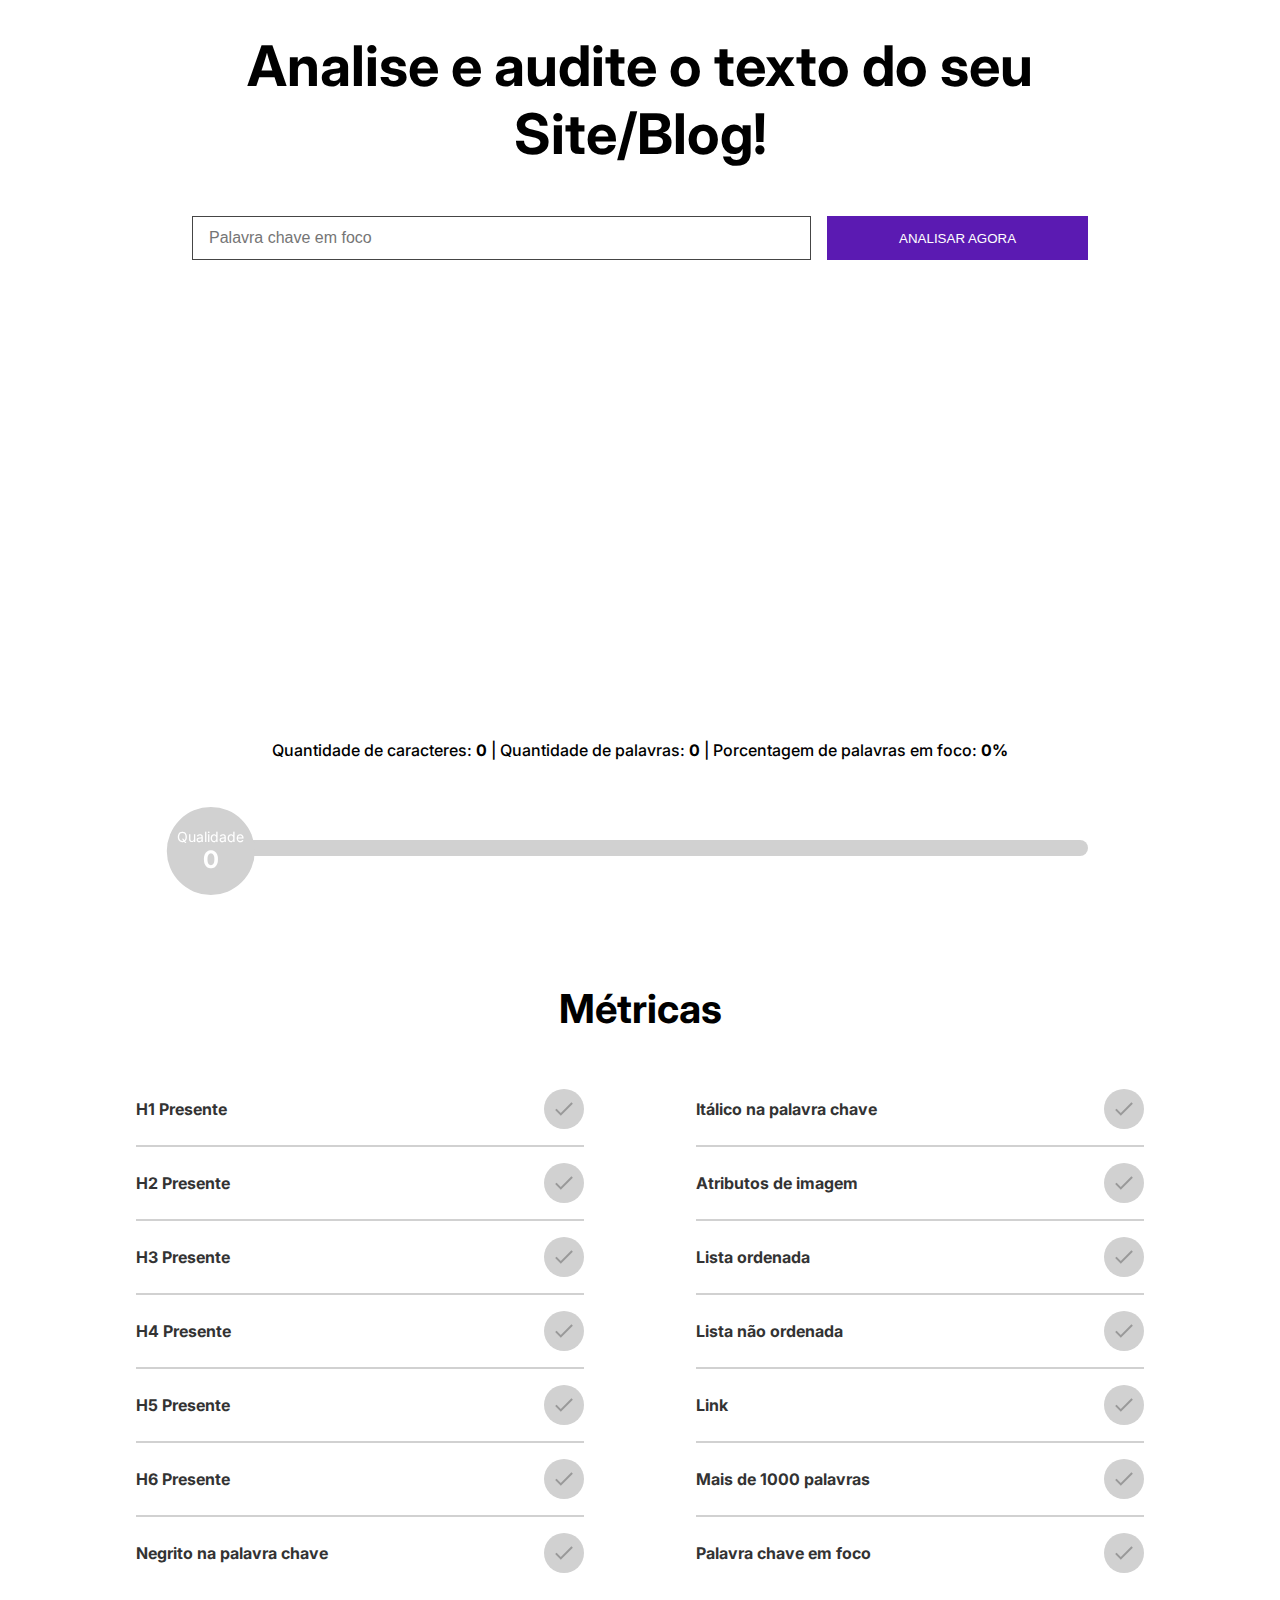
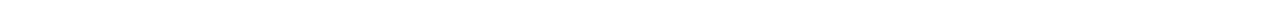
==== index.html @ 6575f0d0 "Finalização de projeto" ====
<!DOCTYPE html>
<html lang="pt-BR">

<head>
  <link rel="preconnect" href="https://fonts.googleapis.com">
  <link rel="preconnect" href="https://fonts.gstatic.com" crossorigin>

  <meta charset="UTF-8">
  <meta http-equiv="X-UA-Compatible" content="IE=edge">
  <meta name="viewport" content="width=device-width, initial-scale=1.0">

  <title>Document</title>

  <link href="https://cdn.quilljs.com/1.3.6/quill.snow.css" rel="stylesheet">
  <link rel="stylesheet" href="styles.css">

  <link href="https://fonts.googleapis.com/css2?family=Inter:wght@400;500;600;700&display=swap" rel="stylesheet">
</head>

<body>
  <main>
    <section class="auditor-de-texto-container">
      <header>
        <h1>Analise e audite o texto do seu Site/Blog!</h1>

        <div class="palavra-em-foco-container">
          <div class="input-wrapper">
            <input type="text" placeholder="Palavra chave em foco" class="palavra-chave">

            <button type="button" class="analisar-texto" onclick="analisarTexto()">
              Analisar agora
            </button>
          </div>
        </div>
      </header>

      <main>
        <section class="editor-de-texto">
          <!-- Editor Quill -->
        </section>
        <section class="info-do-texto">
          <p>Quantidade de caracteres: <span class="char-counter">0 </span>
            | Quantidade de palavras: <span class="word-counter">0 </span>
            | Porcentagem de palavras em foco: <span class="focus-counter">0%</span></p>

        </section>
        <section class="resultado">
          <div class="barra-de-resultado">
            <div class="pontuacao">
              <div class="circle">
                <span>Qualidade</span>
                <strong>0</strong>
              </div>
            </div>
          </div>
        </section>
      </main>

      <footer>
        <section class="metricas">
          <h2>Métricas</h2>

          <div class="check-de-metricas">
            <ul>
              <li>
                H1 Presente
                <div class="check h1">
                  <svg width="24" height="24" viewBox="0 0 24 24" fill="none" xmlns="http://www.w3.org/2000/svg">
                    <path
                      d="M20.8389 6.69459L8.81811 18.7154L3.16125 13.0586L4.57125 11.6486L8.81811 15.8854L19.4289 5.28459L20.8389 6.69459Z"
                      fill="#999" />
                  </svg>
                </div>
              </li>
              <li>
                H2 Presente
                <div class="check h2">
                  <svg width="24" height="24" viewBox="0 0 24 24" fill="none" xmlns="http://www.w3.org/2000/svg">
                    <path
                      d="M20.8389 6.69459L8.81811 18.7154L3.16125 13.0586L4.57125 11.6486L8.81811 15.8854L19.4289 5.28459L20.8389 6.69459Z"
                      fill="#999" />
                  </svg>
                </div>
              </li>
              <li>
                H3 Presente
                <div class="check h3">
                  <svg width="24" height="24" viewBox="0 0 24 24" fill="none" xmlns="http://www.w3.org/2000/svg">
                    <path
                      d="M20.8389 6.69459L8.81811 18.7154L3.16125 13.0586L4.57125 11.6486L8.81811 15.8854L19.4289 5.28459L20.8389 6.69459Z"
                      fill="#999" />
                  </svg>
                </div>
              </li>
              <li>
                H4 Presente
                <div class="check h4">
                  <svg width="24" height="24" viewBox="0 0 24 24" fill="none" xmlns="http://www.w3.org/2000/svg">
                    <path
                      d="M20.8389 6.69459L8.81811 18.7154L3.16125 13.0586L4.57125 11.6486L8.81811 15.8854L19.4289 5.28459L20.8389 6.69459Z"
                      fill="#999" />
                  </svg>
                </div>
              </li>
              <li>
                H5 Presente
                <div class="check h5">
                  <svg width="24" height="24" viewBox="0 0 24 24" fill="none" xmlns="http://www.w3.org/2000/svg">
                    <path
                      d="M20.8389 6.69459L8.81811 18.7154L3.16125 13.0586L4.57125 11.6486L8.81811 15.8854L19.4289 5.28459L20.8389 6.69459Z"
                      fill="#999" />
                  </svg>
                </div>
              </li>
              <li>
                H6 Presente
                <div class="check h6">
                  <svg width="24" height="24" viewBox="0 0 24 24" fill="none" xmlns="http://www.w3.org/2000/svg">
                    <path
                      d="M20.8389 6.69459L8.81811 18.7154L3.16125 13.0586L4.57125 11.6486L8.81811 15.8854L19.4289 5.28459L20.8389 6.69459Z"
                      fill="#999" />
                  </svg>
                </div>
              </li>
              <li>
                Negrito na palavra chave
                <div class="check negrito">
                  <svg width="24" height="24" viewBox="0 0 24 24" fill="none" xmlns="http://www.w3.org/2000/svg">
                    <path
                      d="M20.8389 6.69459L8.81811 18.7154L3.16125 13.0586L4.57125 11.6486L8.81811 15.8854L19.4289 5.28459L20.8389 6.69459Z"
                      fill="#999" />
                  </svg>
                </div>
              </li>
            </ul>

            <ul>
              <li>
                Itálico na palavra chave
                <div class="check italico">
                  <svg width="24" height="24" viewBox="0 0 24 24" fill="none" xmlns="http://www.w3.org/2000/svg">
                    <path
                      d="M20.8389 6.69459L8.81811 18.7154L3.16125 13.0586L4.57125 11.6486L8.81811 15.8854L19.4289 5.28459L20.8389 6.69459Z"
                      fill="#999" />
                  </svg>
                </div>
              </li>
              <li>
                Atributos de imagem
                <div class="check imagem">
                  <svg width="24" height="24" viewBox="0 0 24 24" fill="none" xmlns="http://www.w3.org/2000/svg">
                    <path
                      d="M20.8389 6.69459L8.81811 18.7154L3.16125 13.0586L4.57125 11.6486L8.81811 15.8854L19.4289 5.28459L20.8389 6.69459Z"
                      fill="#999" />
                  </svg>
                </div>
              </li>
              <li>
                Lista ordenada
                <div class="check ol">
                  <svg width="24" height="24" viewBox="0 0 24 24" fill="none" xmlns="http://www.w3.org/2000/svg">
                    <path
                      d="M20.8389 6.69459L8.81811 18.7154L3.16125 13.0586L4.57125 11.6486L8.81811 15.8854L19.4289 5.28459L20.8389 6.69459Z"
                      fill="#999" />
                  </svg>
                </div>
              </li>
              <li>
                Lista não ordenada
                <div class="check ul">
                  <svg width="24" height="24" viewBox="0 0 24 24" fill="none" xmlns="http://www.w3.org/2000/svg">
                    <path
                      d="M20.8389 6.69459L8.81811 18.7154L3.16125 13.0586L4.57125 11.6486L8.81811 15.8854L19.4289 5.28459L20.8389 6.69459Z"
                      fill="#999" />
                  </svg>
                </div>
              </li>
              <li>
                Link
                <div class="check link">
                  <svg width="24" height="24" viewBox="0 0 24 24" fill="none" xmlns="http://www.w3.org/2000/svg">
                    <path
                      d="M20.8389 6.69459L8.81811 18.7154L3.16125 13.0586L4.57125 11.6486L8.81811 15.8854L19.4289 5.28459L20.8389 6.69459Z"
                      fill="#999" />
                  </svg>
                </div>
              </li>
              <li>
                Mais de 1000 palavras
                <div class="check palavras">
                  <svg width="24" height="24" viewBox="0 0 24 24" fill="none" xmlns="http://www.w3.org/2000/svg">
                    <path
                      d="M20.8389 6.69459L8.81811 18.7154L3.16125 13.0586L4.57125 11.6486L8.81811 15.8854L19.4289 5.28459L20.8389 6.69459Z"
                      fill="#999" />
                  </svg>
                </div>
              </li>
              <li>
                Palavra chave em foco
                <div class="check foco">
                  <svg width="24" height="24" viewBox="0 0 24 24" fill="none" xmlns="http://www.w3.org/2000/svg">
                    <path
                      d="M20.8389 6.69459L8.81811 18.7154L3.16125 13.0586L4.57125 11.6486L8.81811 15.8854L19.4289 5.28459L20.8389 6.69459Z"
                      fill="#999" />
                  </svg>
                </div>
              </li>
            </ul>
          </div>
        </section>
      </footer>
    </section>
  </main>

  <script src="https://cdn.quilljs.com/1.3.6/quill.js"></script>
  <script src="index.js"></script>
</body>

</html>
---- styles.css ----
* {
  padding: 0;
  margin: 0;
  -webkit-box-sizing: border-box;
          box-sizing: border-box;
}

.auditor-de-texto-container {
  font-family: 'Inter', 'Roboto', 'Poppins', sans-serif;
  padding: 2rem;
  display: -webkit-box;
  display: -ms-flexbox;
  display: flex;
  gap: 3rem;
  -webkit-box-orient: vertical;
  -webkit-box-direction: normal;
      -ms-flex-direction: column;
          flex-direction: column;
}

.auditor-de-texto-container header, .auditor-de-texto-container main, .auditor-de-texto-container footer {
  margin: 0 auto;
  max-width: 1120px;
  width: 100%;
}

.auditor-de-texto-container header {
  display: -webkit-box;
  display: -ms-flexbox;
  display: flex;
  -webkit-box-align: center;
      -ms-flex-align: center;
          align-items: center;
  gap: 3rem;
  -webkit-box-orient: vertical;
  -webkit-box-direction: normal;
      -ms-flex-direction: column;
          flex-direction: column;
}

.auditor-de-texto-container header h1 {
  font-size: 3.5rem;
  max-width: 800px;
  text-align: center;
}

.auditor-de-texto-container main {
  width: 100%;
  display: -webkit-box;
  display: -ms-flexbox;
  display: flex;
  -webkit-box-orient: vertical;
  -webkit-box-direction: normal;
      -ms-flex-direction: column;
          flex-direction: column;
}

.editor-de-texto {
  width: 100%;
  height: 400px;
}

.info-do-texto {
  width: 100%;
  text-align: center;
  margin-top: 2rem;
}

.info-do-texto span {
  font-weight: bold;
}

.info-do-texto p {
  font-weight: 500;
}

.palavra-em-foco-container {
  width: 80%;
}

.palavra-em-foco-container .input-wrapper {
  display: -webkit-box;
  display: -ms-flexbox;
  display: flex;
  -webkit-box-pack: justify;
      -ms-flex-pack: justify;
          justify-content: space-between;
}

.palavra-em-foco-container .input-wrapper input {
  width: calc(70% - .5rem);
  font-size: 1rem;
  padding: .75rem 1rem;
  border: 1px solid #454545;
  -webkit-transition: .2s;
  transition: .2s;
}

.palavra-em-foco-container .input-wrapper input:focus {
  outline: none;
  border-color: #5B1AB2;
}

.palavra-em-foco-container .input-wrapper button {
  width: calc(30% - .5rem);
  cursor: pointer;
  background: #5B1AB2;
  text-transform: uppercase;
  color: #fff;
  border: none;
  -webkit-transition: .2s;
  transition: .2s;
}

.palavra-em-foco-container .input-wrapper button:hover {
  -webkit-filter: brightness(0.9);
          filter: brightness(0.9);
}

.resultado {
  margin: 5rem 0;
  width: 80%;
  margin: 5rem auto;
}

.resultado .barra-de-resultado {
  width: 100%;
  height: 1rem;
  background: #d1d1d1;
  border-radius: 1rem;
  position: relative;
}

.resultado .barra-de-resultado .pontuacao {
  width: 6%;
  height: 100%;
  border-radius: 1rem;
  position: relative;
  -webkit-transition: .4s;
  transition: .4s;
  background: #02C722;
}

.resultado .barra-de-resultado .pontuacao.red {
  background: red;
}

.resultado .barra-de-resultado .pontuacao.orange {
  background: orange;
}

.resultado .barra-de-resultado .pontuacao.green {
  background: #02C722;
}

.resultado .barra-de-resultado .pontuacao .circle {
  position: absolute;
  right: 0;
  top: 0;
  border-radius: 100%;
  display: -webkit-box;
  display: -ms-flexbox;
  display: flex;
  -webkit-box-align: center;
      -ms-flex-align: center;
          align-items: center;
  -webkit-box-pack: center;
      -ms-flex-pack: center;
          justify-content: center;
  -webkit-box-orient: vertical;
  -webkit-box-direction: normal;
      -ms-flex-direction: column;
          flex-direction: column;
  width: 5.5rem;
  height: 5.5rem;
  background: #d1d1d1;
  -webkit-transition: .4s;
  transition: .4s;
  -webkit-transform: translate3d(10%, -37.5%, 0);
          transform: translate3d(10%, -37.5%, 0);
  color: #fff;
}

.resultado .barra-de-resultado .pontuacao .circle.red {
  background: red;
}

.resultado .barra-de-resultado .pontuacao .circle.orange {
  background: orange;
}

.resultado .barra-de-resultado .pontuacao .circle.green {
  background: #02C722;
}

.resultado .barra-de-resultado .pontuacao .circle span {
  font-size: 14px;
}

.resultado .barra-de-resultado .pontuacao .circle strong {
  font-size: 1.5rem;
}

.metricas h2 {
  width: 100%;
  text-align: center;
  font-size: 2.5rem;
  margin-bottom: 2.5rem;
}

.metricas .check-de-metricas {
  display: -webkit-box;
  display: -ms-flexbox;
  display: flex;
  -ms-flex-pack: distribute;
      justify-content: space-around;
}

.metricas .check-de-metricas ul {
  width: 40%;
  list-style: none;
}

.metricas .check-de-metricas ul li {
  padding: 1rem 0;
  display: -webkit-box;
  display: -ms-flexbox;
  display: flex;
  -webkit-box-pack: justify;
      -ms-flex-pack: justify;
          justify-content: space-between;
  -webkit-box-align: center;
      -ms-flex-align: center;
          align-items: center;
  font-weight: bold;
  color: #333;
}

.metricas .check-de-metricas ul li .check {
  display: -webkit-box;
  display: -ms-flexbox;
  display: flex;
  -webkit-box-align: center;
      -ms-flex-align: center;
          align-items: center;
  -webkit-box-pack: center;
      -ms-flex-pack: center;
          justify-content: center;
  border-radius: 100%;
  width: 2.5rem;
  height: 2.5rem;
  background: #d1d1d1;
}

.metricas .check-de-metricas ul li .check.red {
  background: lightcoral;
}

.metricas .check-de-metricas ul li .check.red svg path {
  fill: red;
}

.metricas .check-de-metricas ul li .check.orange {
  background: #ffb71b;
}

.metricas .check-de-metricas ul li .check.orange svg path {
  fill: lightgoldenrodyellow;
}

.metricas .check-de-metricas ul li .check.green {
  background: lightgreen;
}

.metricas .check-de-metricas ul li .check.green svg path {
  fill: green;
}

.metricas .check-de-metricas ul li + li {
  border-top: 2px solid #d1d1d1;
}
/*# sourceMappingURL=styles.css.map */
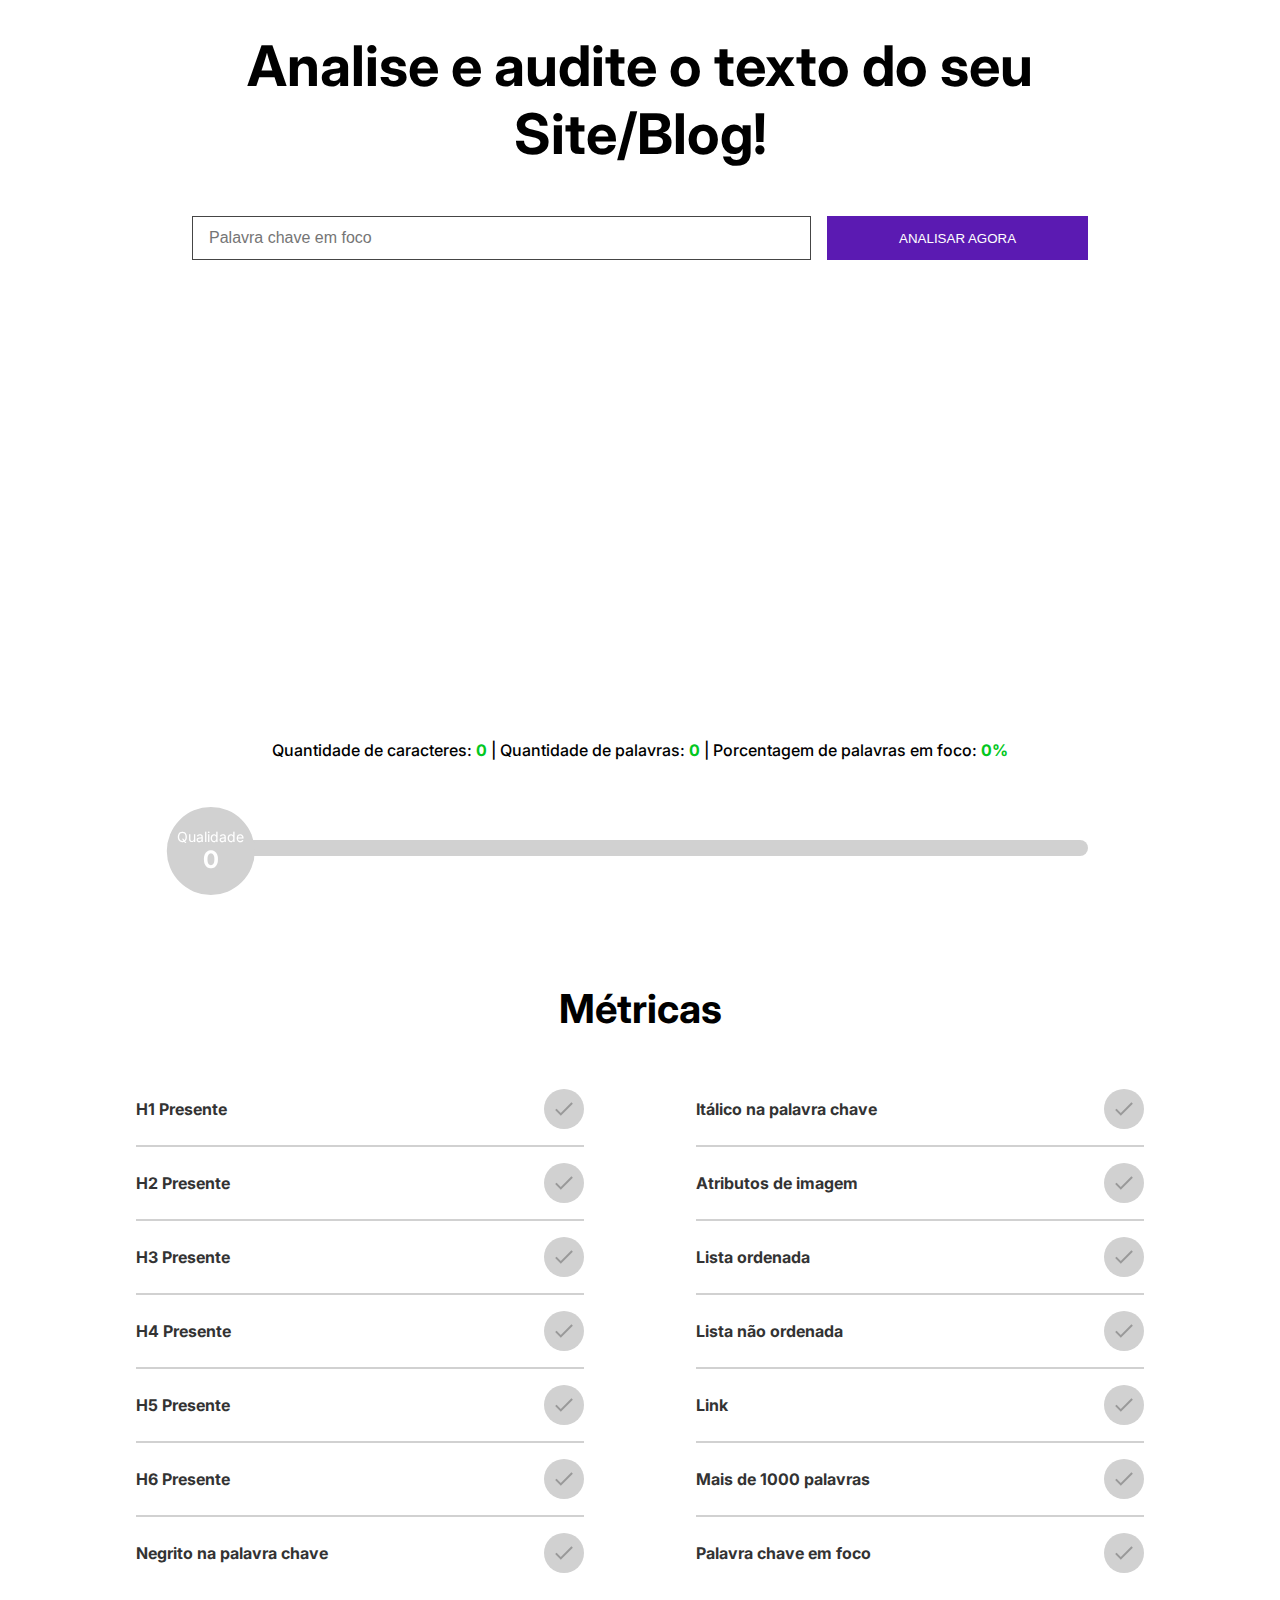
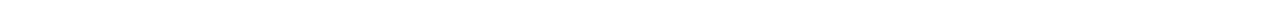
==== commit d1a3498b: "Ajustes finais" ====
--- a/index.html
+++ b/index.html
@@ -71,6 +71,10 @@
                       fill="#999" />
                   </svg>
                 </div>
+
+                <div class="error">
+                  texto de erro
+                </div>
               </li>
               <li>
                 H2 Presente
@@ -81,6 +85,10 @@
                       fill="#999" />
                   </svg>
                 </div>
+
+                <div class="error">
+                  texto de erro
+                </div>
               </li>
               <li>
                 H3 Presente
@@ -91,6 +99,10 @@
                       fill="#999" />
                   </svg>
                 </div>
+
+                <div class="error">
+                  texto de erro
+                </div>
               </li>
               <li>
                 H4 Presente
@@ -101,6 +113,10 @@
                       fill="#999" />
                   </svg>
                 </div>
+
+                <div class="error">
+                  texto de erro
+                </div>
               </li>
               <li>
                 H5 Presente
@@ -111,6 +127,10 @@
                       fill="#999" />
                   </svg>
                 </div>
+
+                <div class="error">
+                  texto de erro
+                </div>
               </li>
               <li>
                 H6 Presente
@@ -121,6 +141,10 @@
                       fill="#999" />
                   </svg>
                 </div>
+
+                <div class="error">
+                  texto de erro
+                </div>
               </li>
               <li>
                 Negrito na palavra chave
@@ -131,6 +155,10 @@
                       fill="#999" />
                   </svg>
                 </div>
+
+                <div class="error">
+                  texto de erro
+                </div>
               </li>
             </ul>
 
@@ -144,6 +172,10 @@
                       fill="#999" />
                   </svg>
                 </div>
+
+                <div class="error">
+                  texto de erro
+                </div>
               </li>
               <li>
                 Atributos de imagem
@@ -154,6 +186,10 @@
                       fill="#999" />
                   </svg>
                 </div>
+
+                <div class="error">
+                  texto de erro
+                </div>
               </li>
               <li>
                 Lista ordenada
@@ -164,6 +200,10 @@
                       fill="#999" />
                   </svg>
                 </div>
+
+                <div class="error">
+                  texto de erro
+                </div>
               </li>
               <li>
                 Lista não ordenada
@@ -174,6 +214,10 @@
                       fill="#999" />
                   </svg>
                 </div>
+
+                <div class="error">
+                  texto de erro
+                </div>
               </li>
               <li>
                 Link
@@ -184,6 +228,10 @@
                       fill="#999" />
                   </svg>
                 </div>
+
+                <div class="error">
+                  texto de erro
+                </div>
               </li>
               <li>
                 Mais de 1000 palavras
@@ -194,6 +242,10 @@
                       fill="#999" />
                   </svg>
                 </div>
+
+                <div class="error">
+                  texto de erro
+                </div>
               </li>
               <li>
                 Palavra chave em foco
@@ -203,6 +255,10 @@
                       d="M20.8389 6.69459L8.81811 18.7154L3.16125 13.0586L4.57125 11.6486L8.81811 15.8854L19.4289 5.28459L20.8389 6.69459Z"
                       fill="#999" />
                   </svg>
+                </div>
+
+                <div class="error">
+                  texto de erro
                 </div>
               </li>
             </ul>
--- a/styles.css
+++ b/styles.css
@@ -68,6 +68,7 @@
 
 .info-do-texto span {
   font-weight: bold;
+  color: #02C722;
 }
 
 .info-do-texto p {
@@ -229,11 +230,23 @@
   -webkit-box-pack: justify;
       -ms-flex-pack: justify;
           justify-content: space-between;
+  -ms-flex-wrap: wrap;
+      flex-wrap: wrap;
   -webkit-box-align: center;
       -ms-flex-align: center;
           align-items: center;
   font-weight: bold;
   color: #333;
+}
+
+.metricas .check-de-metricas ul li .error {
+  margin-top: 1rem;
+  padding-left: .5rem;
+  opacity: .75;
+  width: 100%;
+  color: red;
+  font-size: 14px;
+  display: none;
 }
 
 .metricas .check-de-metricas ul li .check {
@@ -260,6 +273,10 @@
   fill: red;
 }
 
+.metricas .check-de-metricas ul li .check.red + .error {
+  display: block;
+}
+
 .metricas .check-de-metricas ul li .check.orange {
   background: #ffb71b;
 }
